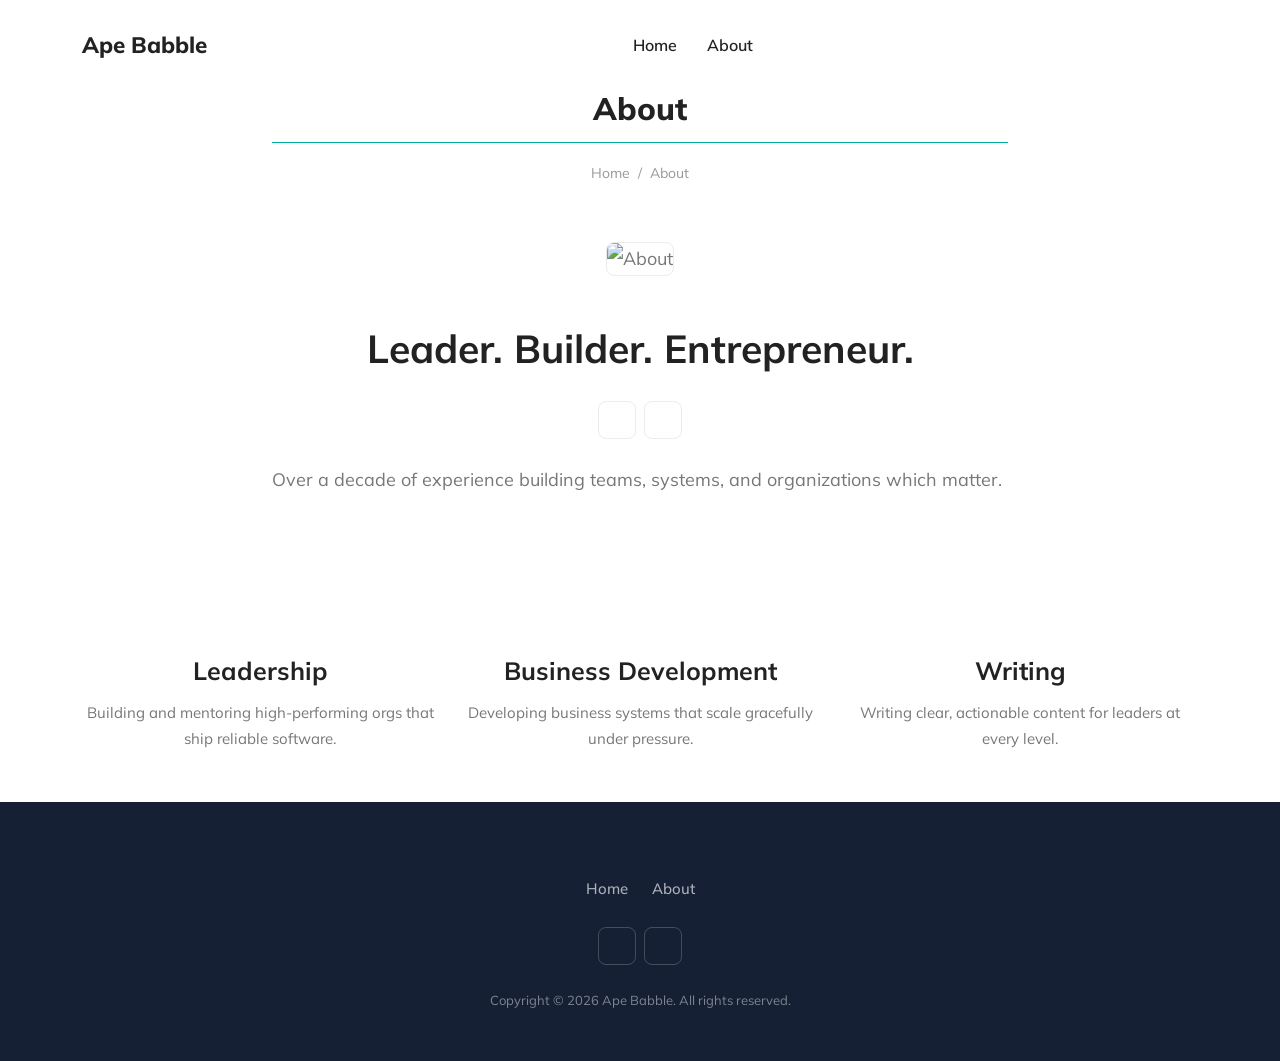
==== about/index.html @ b43511e8 "Initial commit" ====
<!DOCTYPE html>
<html lang="en-us" data-baseurl="/">
<head>
  
<script>
(function () {
  var saved = localStorage.getItem('wormish-theme');
  var theme = saved
    ? saved
    : (window.matchMedia('(prefers-color-scheme: dark)').matches ? 'dark' : 'light');
  document.documentElement.setAttribute('data-theme', theme);
  document.documentElement.setAttribute('data-bs-theme', theme);
})();
</script>
<meta charset="UTF-8">
<meta name="viewport" content="width=device-width, initial-scale=1.0">
<meta http-equiv="X-UA-Compatible" content="IE=edge">

<title>About | Ape Babble</title>

<meta name="description" content="A blog by Myke Stubbs covering leadership, entrepreneurship, and software engineering.">
<meta name="author" content="Myke Stubbs">


<link rel="canonical" href="https://mykestubbs.com/about/">


<meta property="og:title"       content="About">
<meta property="og:description" content="A blog by Myke Stubbs covering leadership, entrepreneurship, and software engineering.">
<meta property="og:type"        content="article">
<meta property="og:url"         content="https://mykestubbs.com/about/"><meta property="og:image" content="https://avatars.githubusercontent.com/u/300569?v=4">


<meta name="twitter:card"        content="summary_large_image">
<meta name="twitter:title"       content="About">
<meta name="twitter:description" content="A blog by Myke Stubbs covering leadership, entrepreneurship, and software engineering."><meta name="twitter:image" content="https://avatars.githubusercontent.com/u/300569?v=4">


<link rel="preconnect" href="https://fonts.googleapis.com">
<link rel="preconnect" href="https://fonts.gstatic.com" crossorigin>
<link href="https://fonts.googleapis.com/css2?family=Mulish:wght@400;500;600;700;800;900&display=swap" rel="stylesheet">


<link href="https://cdn.jsdelivr.net/npm/bootstrap@5.3.8/dist/css/bootstrap.min.css"
      rel="stylesheet"
      integrity="sha384-sRIl4kxILFvY47J16cr9ZwB07vP4J8+LH7qKQnuqkuIAvNWLzeN8tE5YBujZqJLB"
      crossorigin="anonymous">

<script src="https://cdn.jsdelivr.net/npm/bootstrap@5.3.8/dist/js/bootstrap.bundle.min.js"
        integrity="sha384-FKyoEForCGlyvwx9Hj09JcYn3nv7wiPVlz7YYwJrWVcXK/BmnVDxM+D2scQbITxI"
        crossorigin="anonymous"></script>


<link rel="stylesheet"
      href="https://cdn.jsdelivr.net/npm/line-awesome@1.3.0/dist/line-awesome/css/line-awesome.min.css">


<link rel="stylesheet"
      href="https://cdn.jsdelivr.net/npm/glightbox@3.3.0/dist/css/glightbox.min.css">


<link rel="stylesheet" href="/css/style.3789fe5728f5a4f7dfbca9d6d7eddcacdf85c64d2f5158b1d9ded38c7594b5f0.css" integrity="sha256-N4n&#43;Vyj1pPffvKnW1&#43;3crN&#43;Fxk0vUVix2d7TjHWUtfA=">

<meta name="generator" content="Hugo 0.160.1">

  
</head>
<body>

  <div id="preloader"><div class="spinner"></div></div>

  <header class="header-nav">
  <div class="container">
    <div class="row">
      <div class="col-12">
        <nav class="navbar navbar-expand-lg p-0">

          
          <a class="navbar-brand" href="/">Ape Babble</a>

          
          <div class="d-flex align-items-center d-lg-none ms-auto gap-2">
            <button class="theme-toggle" id="theme-toggle-mobile" aria-label="Toggle color theme">
              <i class="las la-sun  icon-sun"></i>
              <i class="las la-moon icon-moon"></i>
            </button>
            <button class="search-toggle" aria-label="Open search">
              <i class="las la-search"></i>
            </button>
            <button class="navbar-toggler"
                    type="button"
                    data-bs-toggle="collapse"
                    data-bs-target="#navMain"
                    aria-controls="navMain"
                    aria-expanded="false"
                    aria-label="Toggle navigation">
              <span class="icon-open"><i class="las la-bars" style="font-size:24px;"></i></span>
              <span class="icon-close"><i class="las la-times" style="font-size:24px;"></i></span>
            </button>
          </div>

          
          <div class="collapse navbar-collapse" id="navMain">
            <ul class="navbar-nav mx-auto">
                <li class="nav-item">
                  <a class="nav-link" href="/">Home</a>
                </li>
                <li class="nav-item">
                  <a class="nav-link" href="/about/">About</a>
                </li>
            </ul>

            
            <div class="d-none d-lg-flex align-items-center gap-1">
              <button class="theme-toggle" id="theme-toggle-desktop" aria-label="Toggle color theme">
                <i class="las la-sun  icon-sun"></i>
                <i class="las la-moon icon-moon"></i>
              </button>
              <button class="search-toggle" aria-label="Open search">
                <i class="las la-search"></i>
              </button>
            </div>
          </div>

        </nav>
      </div>
    </div>
  </div>
</header>

    
<section class="page-header-section">
  <div class="container">
    <div class="row">
      <div class="col-10 col-md-8 mx-auto text-center">
          <h3>About</h3>

        
        <nav aria-label="breadcrumb">
          <ol class="breadcrumb justify-content-center">
            <li class="breadcrumb-item"><a href="/">Home</a></li>
              <li class="breadcrumb-item active" aria-current="page">About</li>
          </ol>
        </nav>

      </div>
    </div>
  </div>
</section>


  <main id="main-content">
    
<section class="section-sm">
  <div class="container">
    <div class="about-page">
      <div class="row justify-content-center mb-5">
        <div class="col-lg-6 text-center">
          <img src="https://avatars.githubusercontent.com/u/300569?v=4" alt="About" class="border border-1 border-opacity-50 rounded-3">

        </div>
      </div>

      <div class="row justify-content-center">
        <div class="col-lg-8">
          <div class="about-caption">
              <h2>Leader. Builder. Entrepreneur.</h2>
              <ul class="social-links social-links-dark justify-center mt-4 mb-3">
                <li>
                  <a href="https://www.linkedin.com/in/mykestubbs/" target="_blank" rel="noopener" aria-label="la-linkedin-in">
                    <i class="lab la-linkedin-in"></i>
                  </a>
                </li>
                <li>
                  <a href="https://github.com/ymek" target="_blank" rel="noopener" aria-label="la-github">
                    <i class="lab la-github"></i>
                  </a>
                </li>
              </ul>
            <div class="content text-start mt-4"><p>Over a decade of experience building teams, systems, and organizations which matter.</p>
</div>

          </div>
        </div>
      </div>
        <div class="what-i-do">
          <div class="row justify-content-center">
            <div class="col-12">
              <h3 class="section-title"> </h3>
            </div>
            <div class="col-lg-4 col-md-6">
              <div class="service-item"><i class="las la-users"></i><h4>Leadership</h4><p>Building and mentoring high-performing orgs that ship reliable software.</p>
              </div>
            </div>
            <div class="col-lg-4 col-md-6">
              <div class="service-item"><i class="las la-tools"></i><h4>Business Development</h4><p>Developing business systems that scale gracefully under pressure.</p>
              </div>
            </div>
            <div class="col-lg-4 col-md-6">
              <div class="service-item"><i class="las la-pen-nib"></i><h4>Writing</h4><p>Writing clear, actionable content for leaders at every level.</p>
              </div>
            </div>
          </div>
        </div>

    </div>
  </div>
</section>

  </main>

  <footer class="site-footer">
  <div class="container">

    
    <div class="row justify-content-center text-center">
      <div class="col-12">
        <ul class="footer-menu">
          <li><a href="/">Home</a></li>
          <li><a href="/about/">About</a></li>
        </ul>
        <ul class="social-links justify-content-center mb-4" style="justify-content:center;"><li><a href="https://www.linkedin.com/in/mykestubbs/" target="_blank" rel="noopener" aria-label="LinkedIn"><i class="lab la-linkedin-in"></i></a></li><li><a href="https://github.com/ymek" target="_blank" rel="noopener" aria-label="GitHub"><i class="lab la-github"></i></a></li>
        </ul>

        <p class="copyright-text content">
          Copyright &copy; 2026 Ape Babble. All rights reserved.
        </p>

      </div>
    </div>

  </div>
</footer>


  
<div id="search-overlay" role="dialog" aria-modal="true" aria-label="Search">
  <button class="search-close" aria-label="Close search">&times;</button>
  <div class="search-inner">
    <input type="search"
           id="search-input"
           placeholder="Type to search…"
           autocomplete="off"
           spellcheck="false">
    <button class="search-submit" aria-label="Search">
      <i class="las la-search"></i>
    </button>
  </div>
  <div class="search-results" id="search-results" aria-live="polite"></div>
</div>


  
<script src="https://cdn.jsdelivr.net/npm/bootstrap@5.3.3/dist/js/bootstrap.bundle.min.js"
        integrity="sha384-YvpcrYf0tY3lHB60NNkmXc4s9bIOgUxi8T/jzmEEDAGjDlbBm/9WNE7XELKLP7yz"
        crossorigin="anonymous"></script>


<script src="https://cdn.jsdelivr.net/npm/glightbox@3.3.0/dist/js/glightbox.min.js"></script>


<script src="/js/script.min.59e8e57cd57917efe927e564e65e4e244089a0b81509032d394feda8facf546a.js" integrity="sha256-WejlfNV5F&#43;/pJ&#43;Vk5l5OJECJoLgVCQMtOU/tqPrPVGo=" defer></script>

  

</body>
</html>
---- css/style.3789fe5728f5a4f7dfbca9d6d7eddcacdf85c64d2f5158b1d9ded38c7594b5f0.css ----
:root{--wm-primary:             #01AD9F;--wm-primary-hover:       #019B8E;--wm-primary-rgb:         1, 173, 159;--wm-bg:                  #ffffff;--wm-surface:             #FAFAFA;--wm-surface-2:           #f7f8fa;--wm-border:              #ECECEC;--wm-text:                #777777;--wm-text-dark:           #222222;--wm-text-light:          #999999;--wm-header-bg:           #ffffff;--wm-header-shadow:       rgba(1, 173, 159, 0.5);--wm-footer-bg:           #152035;--wm-footer-text:         rgba(255, 255, 255, 0.65);--wm-footer-text-muted:   rgba(255, 255, 255, 0.45);--wm-search-bg:           rgba(255, 255, 255, 0.97);--wm-search-border:       #ECECEC;--wm-blockquote-bg:       #FAFAFA;--wm-code-block-bg:       #2d2d2d;--wm-inline-code-bg:      #FAFAFA;--wm-inline-code-color:   #c7254e;--wm-notice-note-bg:      rgba(106, 176, 222, 0.12);--wm-notice-tip-bg:       rgba(120, 197, 120, 0.12);--wm-notice-info-bg:      rgba(240, 179, 126, 0.12);--wm-notice-warning-bg:   rgba(224, 111, 108, 0.12);--wm-preloader-bg:        #ffffff;--bs-primary:             #01AD9F;--bs-primary-rgb:         1, 173, 159;--bs-link-color:          #01AD9F;--bs-link-hover-color:    #019B8E;--bs-border-color:        #ECECEC;--breadcrumb-divider-color: #999999;color-scheme:light}html[data-theme="dark"]{--wm-primary:             #01AD9F;--wm-primary-hover:       #02c4b4;--wm-bg:                  #0f1923;--wm-surface:             #162230;--wm-surface-2:           #1c2d3e;--wm-border:              #243447;--wm-text:                #8fa3b4;--wm-text-dark:           #d8e6f0;--wm-text-light:          #5a7384;--wm-header-bg:           #0f1923;--wm-header-shadow:       rgba(1, 173, 159, 0.25);--wm-footer-bg:           #080e15;--wm-footer-text:         rgba(255, 255, 255, 0.60);--wm-footer-text-muted:   rgba(255, 255, 255, 0.35);--wm-search-bg:           rgba(15, 25, 35, 0.98);--wm-search-border:       #243447;--wm-blockquote-bg:       #162230;--wm-code-block-bg:       #101c27;--wm-inline-code-bg:      #162230;--wm-inline-code-color:   #ff7ab2;--wm-notice-note-bg:      rgba(106, 176, 222, 0.08);--wm-notice-tip-bg:       rgba(120, 197, 120, 0.08);--wm-notice-info-bg:      rgba(240, 179, 126, 0.08);--wm-notice-warning-bg:   rgba(224, 111, 108, 0.08);--wm-preloader-bg:        #0f1923;--bs-body-bg:             #0f1923;--bs-body-color:          #8fa3b4;--bs-border-color:        #243447;--bs-secondary-bg:        #162230;--breadcrumb-divider-color: #5a7384;color-scheme:dark}*,*::before,*::after{box-sizing:border-box}body{font-family:'Mulish', sans-serif;font-size:18px;line-height:1.75;color:var(--wm-text);background-color:var(--wm-bg);transition:background-color 0.25s ease, color 0.25s ease}a{color:var(--wm-text-dark);text-decoration:none;transition:color 0.2s ease}a:hover{color:var(--wm-primary)}h1{font-size:3.052rem}h2{font-size:2.441rem}h3{font-size:1.953rem}h4{font-size:1.563rem}h5{font-size:1.25rem}h6{font-size:1rem}h1,h2,h3,h4,h5,h6{font-family:'Mulish', sans-serif;color:var(--wm-text-dark);font-weight:700;line-height:1.3}@media (max-width: 991px){h1{font-size:2.441rem}h2{font-size:1.953rem}h3{font-size:1.563rem}}@media (max-width: 767px){h1{font-size:1.953rem}h2{font-size:1.563rem}h3{font-size:1.25rem}}.section-sm{padding:10px 0}.text-dark{color:var(--wm-text-dark) !important}.text-primary{color:var(--wm-primary) !important}.font-primary{font-family:'Mulish', sans-serif}.fw-800{font-weight:800 !important}.fw-700{font-weight:700 !important}mark{background-color:transparent;color:var(--wm-primary);padding:0;font-weight:700}#preloader{position:fixed;inset:0;background-color:var(--wm-preloader-bg);z-index:99999;display:flex;align-items:center;justify-content:center;transition:opacity 0.4s ease}#preloader.loaded{opacity:0;pointer-events:none}#preloader .spinner{width:40px;height:40px;border:3px solid var(--wm-border);border-top-color:var(--wm-primary);border-radius:50%;animation:wormish-spin 0.8s linear infinite}@keyframes wormish-spin{to{transform:rotate(360deg)}}.header-nav{position:sticky;top:0;z-index:1000;background-color:var(--wm-header-bg);padding:20px 0;transition:box-shadow 0.3s ease, background-color 0.25s ease}.header-nav .navbar{background-color:var(--wm-header-bg) !important}.header-nav .navbar-collapse{background-color:var(--wm-header-bg)}.header-nav.header-sticky-top{box-shadow:0 0 50px -30px var(--wm-header-shadow)}.header-nav .navbar-brand{font-weight:800;font-size:1.4rem;color:var(--wm-text-dark);padding-right:0;transition:color 0.2s ease}.header-nav .navbar-brand:hover{color:var(--wm-primary)}.header-nav .navbar-brand img{max-height:40px;width:auto}.header-nav .navbar-nav .nav-item .nav-link{font-size:16px;font-weight:600;color:var(--wm-text-dark);padding:10px 15px;transition:color 0.2s ease}.header-nav .navbar-nav .nav-item .nav-link:hover{color:var(--wm-primary)}.header-nav .navbar-nav .nav-item.active .nav-link{color:var(--wm-primary)}.header-nav .navbar-nav .nav-item.dropdown .dropdown-menu{background-color:var(--wm-header-bg);border:1px solid var(--wm-border);border-radius:8px;box-shadow:0 10px 40px rgba(0,0,0,0.15);padding:12px;min-width:200px}@media (min-width: 992px){.header-nav .navbar-nav .nav-item.dropdown .dropdown-menu{display:block;visibility:hidden;opacity:0;transform:translateY(8px);transition:all 0.2s ease;pointer-events:none}}.header-nav .navbar-nav .nav-item.dropdown .dropdown-menu .dropdown-item{font-size:15px;font-weight:500;color:var(--wm-text-dark);padding:8px 12px;border-radius:6px;background:transparent}.header-nav .navbar-nav .nav-item.dropdown .dropdown-menu .dropdown-item:hover,.header-nav .navbar-nav .nav-item.dropdown .dropdown-menu .dropdown-item.active{background-color:var(--wm-surface);color:var(--wm-primary)}@media (min-width: 992px){.header-nav .navbar-nav .nav-item.dropdown:hover .dropdown-menu{visibility:visible;opacity:1;transform:translateY(0);pointer-events:all}}.header-nav .search-toggle,.header-nav .theme-toggle{background:none;border:none;padding:8px;cursor:pointer;color:var(--wm-text-dark);font-size:20px;line-height:1;transition:color 0.2s ease;display:inline-flex;align-items:center}.header-nav .search-toggle:hover,.header-nav .theme-toggle:hover{color:var(--wm-primary)}.header-nav .theme-toggle .icon-sun{display:none}.header-nav .theme-toggle .icon-moon{display:block}.header-nav .navbar-toggler{border:none;padding:4px 8px}.header-nav .navbar-toggler:focus{box-shadow:none}.header-nav .navbar-toggler .icon-open{display:block;color:var(--wm-text-dark)}.header-nav .navbar-toggler .icon-close{display:none;color:var(--wm-primary)}.header-nav .navbar-toggler[aria-expanded="true"] .icon-open{display:none}.header-nav .navbar-toggler[aria-expanded="true"] .icon-close{display:block}html[data-theme="dark"] .header-nav .theme-toggle .icon-sun{display:block}html[data-theme="dark"] .header-nav .theme-toggle .icon-moon{display:none}.page-header-section{padding:0px 0 30px;text-align:center}.page-header-section h1,.page-header-section h2,.page-header-section h3,.page-header-section h4{font-weight:800;color:var(--wm-text-dark);margin-bottom:12px}.page-header-section .breadcrumb{--bs-breadcrumb-divider-color: var(--wm-primary);--bs-breadcrumb-item-active-color: var(--wm-text-light);padding-top:18px;border-top:1px solid var(--wm-primary);font-size:14px}.page-header-section .breadcrumb .breadcrumb-item{color:var(--wm-text-light)}.page-header-section .breadcrumb .breadcrumb-item a{color:var(--wm-text-light);transition:color 0.2s ease}.page-header-section .breadcrumb .breadcrumb-item a:hover{color:var(--wm-primary)}.page-header-section .breadcrumb .breadcrumb-item+.breadcrumb-item::before{color:var(--wm-text-light)}.post-card{border:0 !important;border-radius:0 !important;background:transparent;margin-bottom:70px}.post-card .post-image{display:block;overflow:hidden;border-radius:8px}.post-card .post-image img{width:100%;height:240px;object-fit:fill;border-radius:8px;transition:transform 0.4s ease, opacity 0.4s ease;display:block}.post-card .post-image:hover img{transform:scale(1.05);opacity:0.85}.post-card .card-body{padding:0}.post-card .card-meta{font-weight:500}.post-card .card-meta .card-meta-author{display:inline-block}.post-card .card-meta .card-meta-author img{width:26px;height:26px;border-radius:50%;margin-right:6px;object-fit:cover}.post-card .card-meta .card-meta-author:hover{color:var(--wm-primary)}.post-card .card-meta .card-meta-tag .list-inline-item:not(:last-child){margin-right:.5rem}.post-card .card-meta .card-meta-tag a{color:var(--wm-text-light);transition:color 0.2s ease}.post-card .card-meta .card-meta-tag a::before{content:"#"}.post-card .card-meta .card-meta-tag a::hover{color:var(--wm-primary)}.post-card h3{margin-bottom:12px}.post-card .post-title{font-weight:800;color:var(--wm-text-dark);display:inline-block;line-height:1.3;transition:color 0.2s ease}.post-card .post-title:hover{color:var(--wm-primary)}.post-card p{color:var(--wm-text);margin-bottom:0;font-size:15px;line-height:1.7}@media (min-width: 992px){.post-card .card-body{padding-left:3rem}}@media (min-width: 992px){.post-list>div:nth-child(even)>.post-card .row{flex-direction:row-reverse}.post-list>div:nth-child(even)>.post-card .card-body{padding-left:0;padding-right:3rem}}.taxonomies-list{list-style:none;padding:0;margin:0}.taxonomies-list li{display:inline-block;margin:0 4px 8px}.taxonomies-list li a{display:block;padding:12px 24px;border-radius:8px;background-color:var(--wm-surface);color:var(--wm-text-dark);font-weight:700;font-size:1rem;transition:background-color 0.2s ease, color 0.2s ease}.taxonomies-list li a i{margin-right:6px}.taxonomies-list li a:hover{background-color:var(--wm-primary) !important;color:#fff !important}.author-card{text-align:center;margin-bottom:48px}.author-card .author-avatar{width:150px;height:150px;border-radius:12px;object-fit:cover;margin:0 auto 16px;display:block;transition:opacity 0.2s ease}.author-card .author-avatar:hover{opacity:0.85}.author-card h4{font-weight:700;color:var(--wm-text-dark);margin-bottom:12px}.author-card h4 a{color:inherit}.author-card h4 a:hover{color:var(--wm-primary)}.author-card p{font-size:14px;color:var(--wm-text);line-height:1.6;margin-bottom:12px}.author-single-header{text-align:center;margin-bottom:48px}.author-single-header .author-avatar-lg{width:150px;height:150px;border-radius:50%;object-fit:cover;margin:0 auto 24px;display:block}.author-single-header h3{font-weight:700;color:var(--wm-text-dark);margin-bottom:10px}.social-links{list-style:none;padding:0;margin:0;display:flex;flex-wrap:wrap;gap:8px}.social-links li a{display:inline-flex;align-items:center;justify-content:center;width:38px;height:38px;border-radius:8px;border:1px solid rgba(255,255,255,0.2);color:rgba(255,255,255,0.8);font-size:16px;line-height:1;transition:all 0.2s ease}.social-links li a:hover{background-color:var(--wm-primary);border-color:var(--wm-primary);color:#fff}.social-links.social-links-dark li a{border-color:var(--wm-border);color:var(--wm-text-dark)}.social-links.social-links-dark li a:hover{background-color:var(--wm-primary);border-color:var(--wm-primary);color:#fff}.social-links.justify-center{justify-content:center}.single-post-header{text-align:center;margin-bottom:48px}.single-post-header h1{font-weight:800;color:var(--wm-text-dark);line-height:1.2;margin-bottom:20px}.single-post-header .card-meta{justify-content:center}.single-post-header .author-avatar-sm{width:100px;height:100px;border-radius:50%;object-fit:cover;flex-shrink:0}.single-post-header .author-avatar-xs{width:26px;height:26px;border-radius:50%;object-fit:cover;flex-shrink:0}.single-post-header .card-meta{font-weight:500}.single-post-header .card-meta .card-meta-author{display:inline-block}.single-post-header .card-meta .card-meta-author img{width:26px;height:26px;border-radius:50%;margin-right:6px;object-fit:cover}.single-post-header .card-meta .card-meta-author:hover{color:var(--wm-primary)}.single-post-header .card-meta .card-meta-tag .list-inline-item:not(:last-child){margin-right:.5rem}.single-post-header .card-meta .card-meta-tag a{color:var(--wm-text-light);transition:color 0.2s ease}.single-post-header .card-meta .card-meta-tag a::before{content:"#"}.single-post-header .card-meta .card-meta-tag a::hover{color:var(--wm-primary)}.single-post-meta{margin-top:70px;padding-top:28px;border-top:1px solid var(--wm-border)}.single-post-meta .post-meta-tags{list-style:none;padding:0;margin:0;display:flex;flex-wrap:wrap;gap:8px}.single-post-meta .post-meta-tags li a{display:inline-block;padding:6px 13px;border-radius:10px;background-color:var(--wm-surface-2);color:var(--wm-text-dark);font-weight:700;font-size:14px;transition:background-color 0.2s ease, color 0.2s ease}.single-post-meta .post-meta-tags li a:hover{background-color:var(--wm-primary);color:#fff}.share-row{display:flex;align-items:center;gap:10px;justify-content:flex-end}@media (max-width: 767px){.share-row{justify-content:flex-start;margin-top:16px}}.share-row .share-label{font-weight:600;font-size:14px;color:var(--wm-text);white-space:nowrap}.share-row a{display:inline-flex;align-items:center;justify-content:center;width:36px;height:36px;border-radius:8px;border:1px solid var(--wm-border);color:var(--wm-text-dark);font-size:15px;transition:all 0.2s ease}.share-row a:hover{background-color:var(--wm-primary);border-color:var(--wm-primary);color:#fff}.single-post-author{margin-top:80px;padding-top:40px;border-top:1px solid var(--wm-border)}.single-post-author .author-bio-box{display:flex;gap:28px;align-items:flex-start}@media (max-width: 576px){.single-post-author .author-bio-box{flex-direction:column;align-items:center;text-align:center}.single-post-author .author-bio-box .social-links{justify-content:center}}.single-post-author .author-bio-box .author-avatar-sm{width:100px;height:100px;border-radius:50%;object-fit:cover;flex-shrink:0}.single-post-author .author-bio-box .author-bio-content .written-by{font-size:12px;font-weight:700;color:var(--wm-text-light);text-transform:uppercase;letter-spacing:0.06em;margin-bottom:4px}.single-post-author .author-bio-box .author-bio-content h4{font-weight:700;color:var(--wm-text-dark);margin-bottom:8px}.single-post-author .author-bio-box .author-bio-content h4 a{color:var(--wm-text-dark)}.single-post-author .author-bio-box .author-bio-content h4 a:hover{color:var(--wm-primary)}.single-post-author .author-bio-box .author-bio-content p{font-size:14px;color:var(--wm-text);margin-bottom:12px}.single-post-related{margin-top:70px}.single-post-related h3{font-weight:800;color:var(--wm-text-dark);margin-bottom:30px;padding-bottom:16px;border-bottom:1px solid var(--wm-border)}.pagination{gap:4px;margin-top:20px;justify-content:center}.pagination .page-link{height:48px;width:48px;display:inline-flex;align-items:center;justify-content:center;font-weight:700;border:0;border-radius:8px !important;padding:0;color:var(--wm-text-dark);background-color:var(--wm-surface);transition:background-color 0.2s ease, color 0.2s ease;font-size:15px}.pagination .page-link:hover{background-color:var(--wm-primary);color:#fff}.pagination .page-item.active .page-link{background-color:var(--wm-primary);color:#fff}.pagination .page-item.disabled .page-link{opacity:0.4;pointer-events:none}#search-overlay{position:fixed;inset:0;background-color:var(--wm-search-bg);z-index:9000;display:flex;flex-direction:column;align-items:center;justify-content:flex-start;padding-top:120px;opacity:0;visibility:hidden;transition:opacity 0.3s ease, visibility 0.3s ease}#search-overlay.is-visible{opacity:1;visibility:visible}#search-overlay .search-inner{width:100%;max-width:640px;padding:0 24px;position:relative}#search-overlay .search-inner input[type="search"]{width:100%;font-size:22px;font-weight:600;font-family:'Mulish', sans-serif;border:none;border-bottom:2px solid var(--wm-search-border);outline:none;padding:12px 48px 12px 0;background:transparent;color:var(--wm-text-dark);transition:border-color 0.2s ease}#search-overlay .search-inner input[type="search"]:focus{border-bottom-color:var(--wm-primary)}#search-overlay .search-inner input[type="search"]::placeholder{color:var(--wm-text-light);font-weight:400}#search-overlay .search-inner input[type="search"]::-webkit-search-cancel-button{display:none}#search-overlay .search-inner .search-submit{position:absolute;right:24px;top:50%;transform:translateY(-50%);background:none;border:none;cursor:pointer;color:var(--wm-text-light);font-size:20px;padding:4px;transition:color 0.2s ease}#search-overlay .search-inner .search-submit:hover{color:var(--wm-primary)}#search-overlay .search-results{width:100%;max-width:640px;padding:24px 24px 0;max-height:50vh;overflow-y:auto}#search-overlay .search-results .search-result-item{padding:12px 0;border-bottom:1px solid var(--wm-border)}#search-overlay .search-results .search-result-item:last-child{border-bottom:0}#search-overlay .search-results .search-result-item a{display:block;color:var(--wm-text-dark)}#search-overlay .search-results .search-result-item a h5{font-weight:700;margin-bottom:4px;transition:color 0.2s ease}#search-overlay .search-results .search-result-item a p{font-size:13px;color:var(--wm-text-light);margin:0}#search-overlay .search-results .search-result-item a:hover h5{color:var(--wm-primary)}#search-overlay .search-results .search-no-results{color:var(--wm-text-light);font-size:15px;padding:12px 0}#search-overlay .search-close{position:absolute;top:28px;right:28px;background:none;border:none;font-size:32px;line-height:1;cursor:pointer;color:var(--wm-text-dark);transition:color 0.2s ease;padding:4px}#search-overlay .search-close:hover{color:var(--wm-primary)}.site-footer{background-color:var(--wm-footer-bg);padding:70px 0 50px;transition:background-color 0.25s ease}.site-footer .newsletter-block{margin-bottom:50px}.site-footer .newsletter-block .newsletter-title{font-size:1.1rem;font-weight:700;color:#fff;text-align:center;margin-bottom:20px}.site-footer .newsletter-block .newsletter-form .input-group .form-control{background-color:rgba(255,255,255,0.08);border:1px solid rgba(255,255,255,0.15);border-right:0;color:#fff;padding:12px 18px;font-family:'Mulish', sans-serif;border-radius:8px 0 0 8px}.site-footer .newsletter-block .newsletter-form .input-group .form-control::placeholder{color:rgba(255,255,255,0.4)}.site-footer .newsletter-block .newsletter-form .input-group .form-control:focus{background-color:rgba(255,255,255,0.12);border-color:var(--wm-primary);box-shadow:none;color:#fff}.site-footer .newsletter-block .newsletter-form .input-group .btn-newsletter{background-color:var(--wm-primary);border:1px solid var(--wm-primary);color:#fff;padding:0 20px;font-size:18px;cursor:pointer;border-radius:0 8px 8px 0;transition:background-color 0.2s ease}.site-footer .newsletter-block .newsletter-form .input-group .btn-newsletter:hover{background-color:var(--wm-primary-hover)}.site-footer .footer-divider{border-color:rgba(255,255,255,0.08);margin-bottom:32px}.site-footer .footer-menu{list-style:none;padding:0;margin:0 0 20px;display:flex;flex-wrap:wrap;justify-content:center;gap:8px 24px}.site-footer .footer-menu li a{color:var(--wm-footer-text);font-size:15px;font-weight:500;transition:color 0.2s ease}.site-footer .footer-menu li a:hover{color:var(--wm-primary);text-decoration:underline}.site-footer .copyright-text{color:var(--wm-footer-text-muted);font-size:13px;margin-bottom:0;text-align:center}.btn-primary{background-color:var(--wm-primary) !important;border-color:var(--wm-primary) !important;color:#fff !important;font-family:'Mulish', sans-serif;font-weight:600;padding:0.75em 1.75em;border-radius:8px !important;transition:box-shadow 0.2s ease, background-color 0.2s ease !important}.btn-primary:hover,.btn-primary:focus{background-color:var(--wm-primary-hover) !important;border-color:var(--wm-primary-hover) !important;box-shadow:0 10px 25px rgba(0,0,0,0.1) !important}.btn-outline-primary{color:var(--wm-primary) !important;border-color:var(--wm-primary) !important;font-family:'Mulish', sans-serif;font-weight:600;padding:0.75em 1.75em;border-radius:8px !important;background:transparent !important;transition:all 0.2s ease !important}.btn-outline-primary:hover,.btn-outline-primary:focus{background-color:var(--wm-primary) !important;color:#fff !important;box-shadow:0 10px 25px rgba(0,0,0,0.1) !important}.content h1,.content h2,.content h3,.content h4,.content h5,.content h6{color:var(--wm-text-dark);font-weight:700;margin-top:1.8em;margin-bottom:0.75em}.content p{color:var(--wm-text);margin-bottom:1.25em;line-height:1.85}.content a{color:var(--wm-text);border-bottom:1px dotted var(--wm-border);transition:color 0.2s ease, border-color 0.2s ease}.content a:hover{color:var(--wm-primary);border-bottom-color:var(--wm-primary);text-decoration:none}.content blockquote{padding:1.25rem 2.5rem;border-left:2px solid var(--wm-primary);background-color:var(--wm-blockquote-bg);margin:2em 0;border-radius:0 8px 8px 0}.content blockquote p{font-size:1.15rem;font-weight:600;color:var(--wm-text-dark);margin-bottom:0;font-style:italic}.content ul{list-style:none;padding-left:1.5rem;margin-bottom:1.25em}.content ul li{position:relative;color:var(--wm-text);margin-bottom:6px;padding-left:4px}.content ul li::before{content:'';position:absolute;left:-1.15rem;top:0.65em;width:0.45rem;height:0.45rem;border-radius:50%;background-color:var(--wm-primary)}.content ol{padding-left:1.5rem;margin-bottom:1.25em}.content ol li{color:var(--wm-text);margin-bottom:6px}.content table{width:100%;border-collapse:separate;border-spacing:0;border:1px solid var(--wm-border);border-radius:8px;overflow:hidden;margin-bottom:1.5em;font-size:15px}.content table th{background-color:var(--wm-surface);color:var(--wm-text-dark);font-weight:700;padding:12px 16px;border-bottom:1px solid var(--wm-border);text-align:left}.content table td{padding:10px 16px;color:var(--wm-text);border-bottom:1px solid var(--wm-border)}.content table tr:last-child td{border-bottom:none}.content img{max-width:100%;height:auto;border-radius:8px}.content code{background-color:var(--wm-inline-code-bg);border-radius:4px;padding:2px 7px;font-size:0.875em;color:var(--wm-inline-code-color);font-family:'SFMono-Regular', Consolas, monospace}.content pre{background-color:var(--wm-code-block-bg);border-radius:8px;padding:20px;overflow-x:auto;margin-bottom:1.5em}.content pre code{background:none;padding:0;color:#f8f8f2;font-size:0.9em;border-radius:0}.content hr{border:none;border-top:1px solid var(--wm-border);margin:2em 0}.content .notices{margin:1.5em 0;border-radius:8px;overflow:hidden}.content .notices>p{padding:14px 20px;margin:0;font-size:0.9rem;line-height:1.6;color:var(--wm-text)}.content .notices.note>p{background-color:var(--wm-notice-note-bg);border-left:4px solid #6ab0de}.content .notices.tip>p{background-color:var(--wm-notice-tip-bg);border-left:4px solid #78C578}.content .notices.info>p{background-color:var(--wm-notice-info-bg);border-left:4px solid #F0B37E}.content .notices.warning>p{background-color:var(--wm-notice-warning-bg);border-left:4px solid #E06F6C}.content details{border:1px solid var(--wm-border);border-radius:8px;margin-bottom:1em;overflow:hidden}.content details summary{padding:12px 16px;font-weight:600;cursor:pointer;color:var(--wm-text-dark);background-color:var(--wm-surface);list-style:none;transition:background-color 0.2s ease}.content details summary:hover{background-color:var(--wm-border)}.content details summary::-webkit-details-marker{display:none}.content details>:not(summary){padding:16px}.about-page .about-image{width:100%;height:auto;display:block}.about-page .about-caption{text-align:center}.about-page .about-caption h2{font-weight:700;color:var(--wm-text-dark);margin-bottom:16px}.about-page .what-i-do{padding-top:70px}.about-page .what-i-do .section-title{font-weight:700;color:var(--wm-text-dark);text-align:center;margin-bottom:50px}.about-page .what-i-do .service-item{text-align:center;margin-bottom:40px}.about-page .what-i-do .service-item i{font-size:3rem;color:var(--wm-primary);display:block;margin-bottom:16px}.about-page .what-i-do .service-item h4{font-weight:700;color:var(--wm-text-dark);margin-bottom:12px}.about-page .what-i-do .service-item p{font-size:15px;color:var(--wm-text)}.elements-section h2.section-title{font-weight:800;color:var(--wm-text-dark);padding-bottom:12px;border-bottom:2px solid var(--wm-border);margin-bottom:32px}.error-page{min-height:55vh;display:flex;align-items:center;text-align:center}.error-page .error-code{font-size:7rem;font-weight:800;color:var(--wm-primary);line-height:1;margin-bottom:16px;display:block}.error-page h2{font-weight:700;color:var(--wm-text-dark);margin-bottom:12px}.error-page p{color:var(--wm-text)}
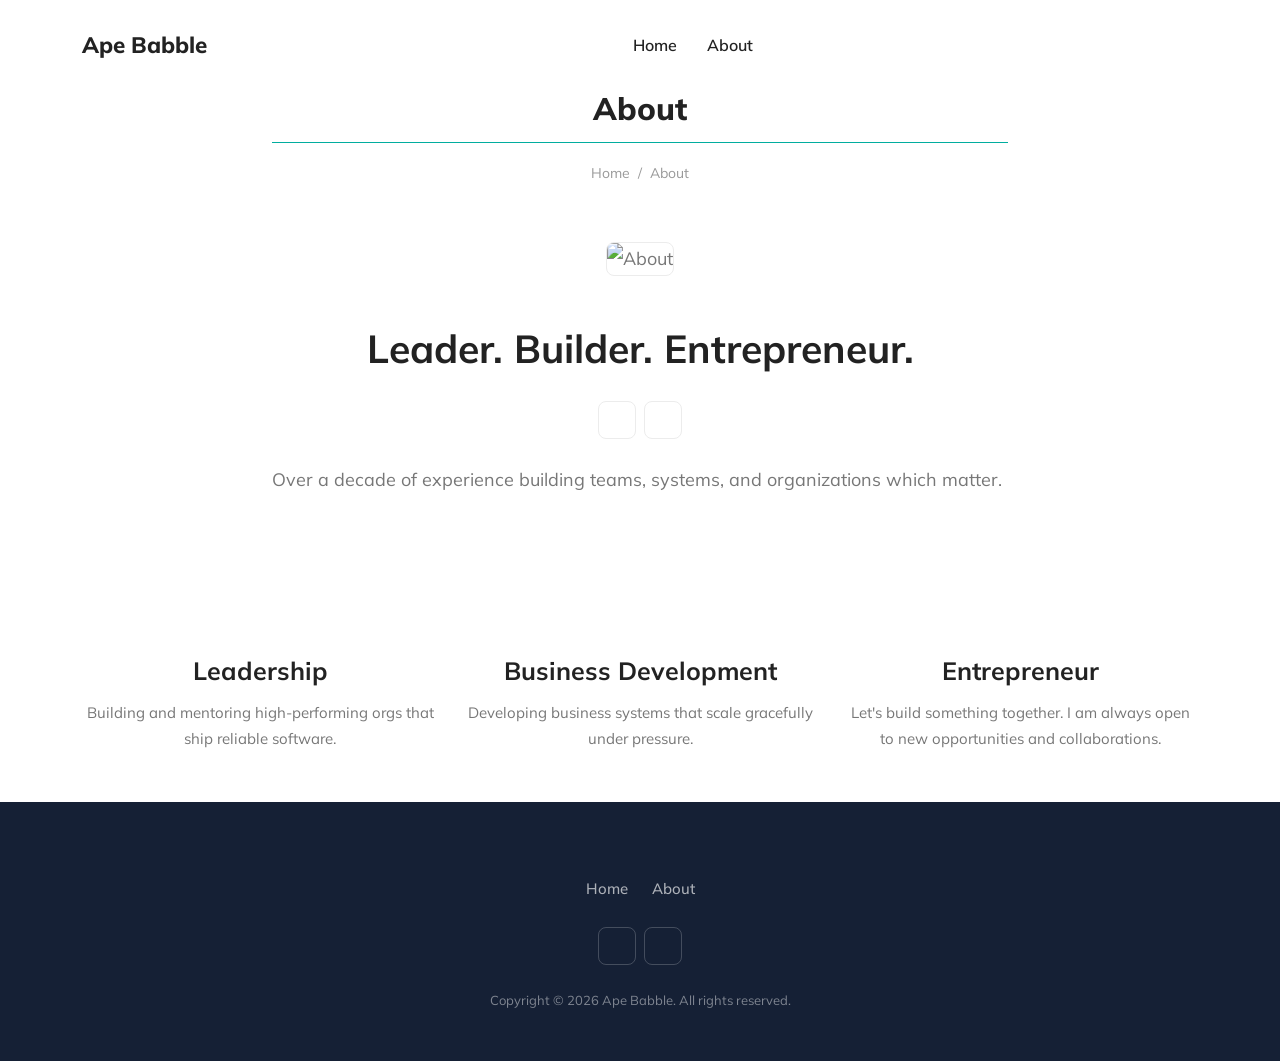
==== commit 4fb72a06: "Update about page" ====
--- a/about/index.html
+++ b/about/index.html
@@ -193,11 +193,11 @@
               </div>
             </div>
             <div class="col-lg-4 col-md-6">
-              <div class="service-item"><i class="las la-tools"></i><h4>Business Development</h4><p>Developing business systems that scale gracefully under pressure.</p>
+              <div class="service-item"><i class="las la-drafting-compass"></i><h4>Business Development</h4><p>Developing business systems that scale gracefully under pressure.</p>
               </div>
             </div>
             <div class="col-lg-4 col-md-6">
-              <div class="service-item"><i class="las la-pen-nib"></i><h4>Writing</h4><p>Writing clear, actionable content for leaders at every level.</p>
+              <div class="service-item"><i class="las la-handshake"></i><h4>Entrepreneur</h4><p>Let&#39;s build something together. I am always open to new opportunities and collaborations.</p>
               </div>
             </div>
           </div>
